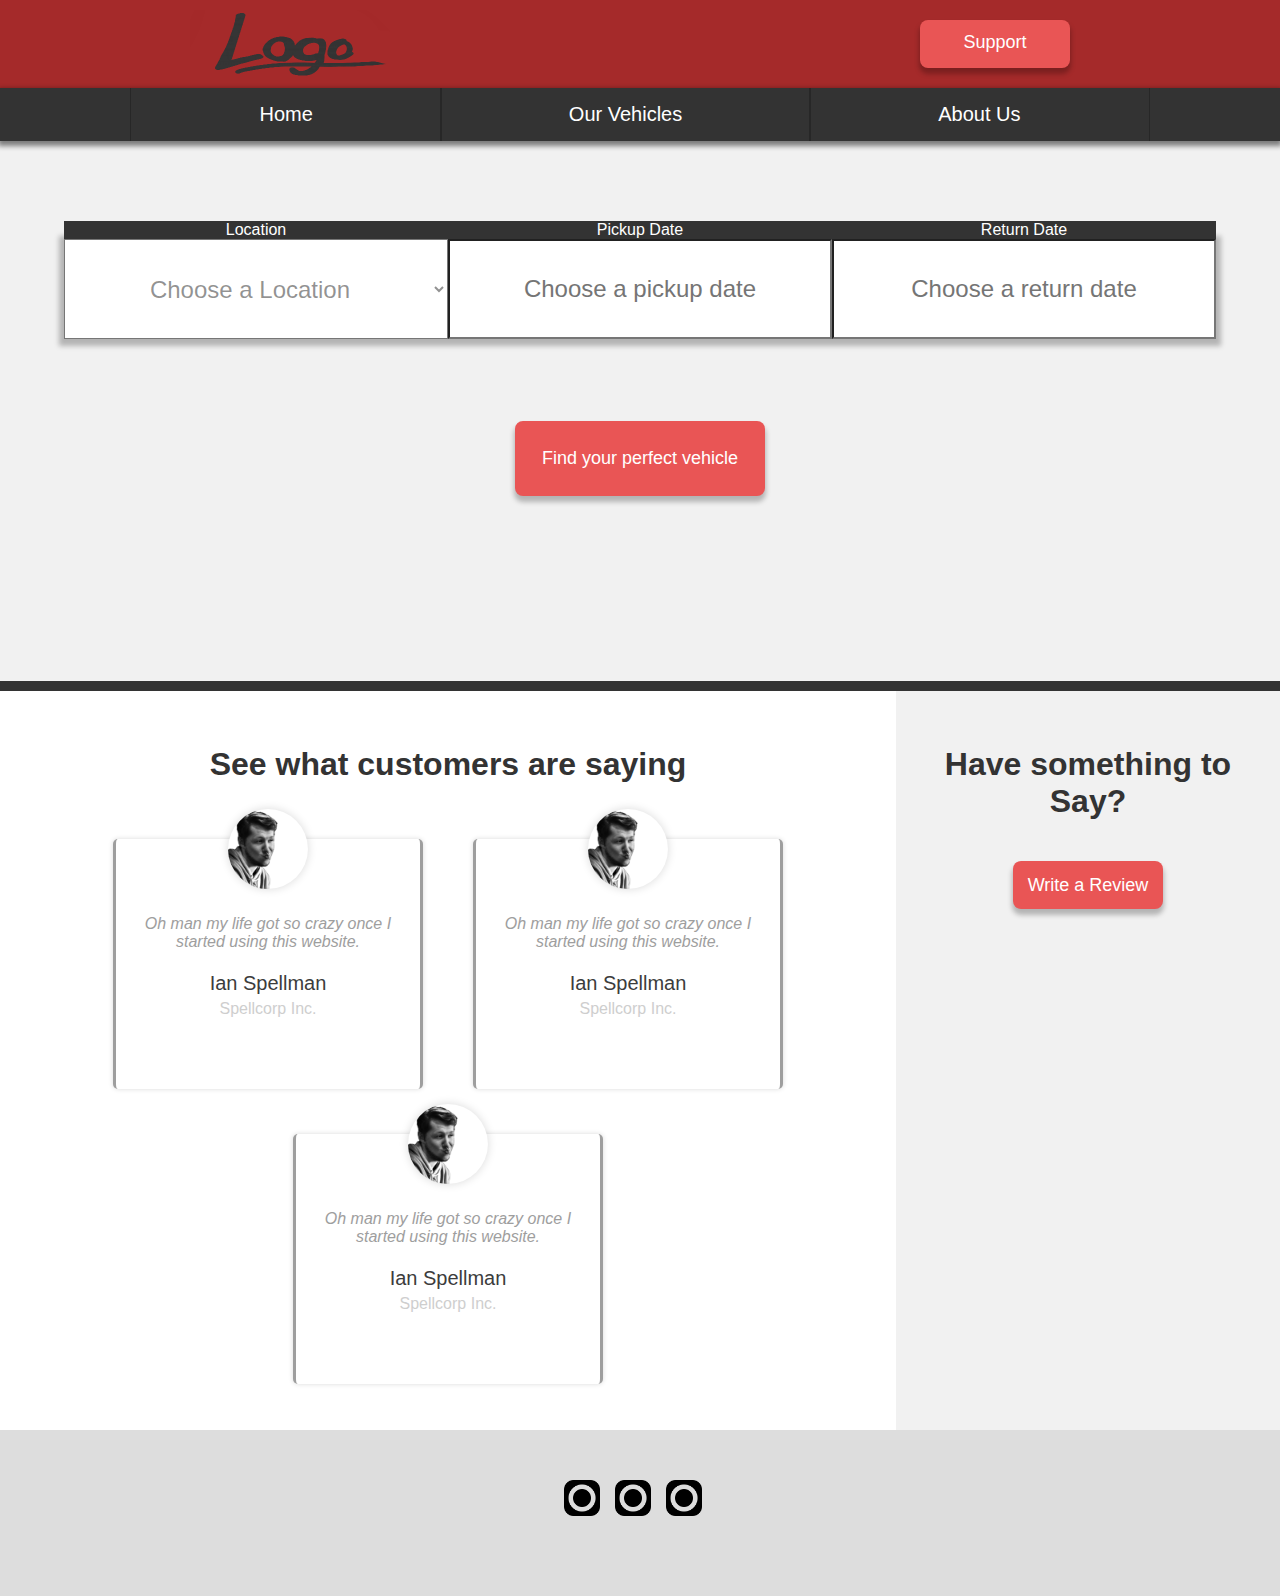
==== index.html @ e1d9c357 "Merge pull request #23 from mateod812/wip-page" ====
<!DOCTYPE html>
<html lang="en">
    <head>
        <title>Car Rental Site</title>
        <link rel="icon" type="image/x-icon" href="companyImages/favicon.ico">
        <link rel="stylesheet" href="style.css">
        <link rel="stylesheet" href="./styles/style-navbar.css">
        <link rel="stylesheet" href="./styles/style-header.css">
    </head>

    

    <body id="main" onload="loadVehicleInv()" >
        
        <header>
            <div class="header-row">
                <a class="icon icon-header-logo" href="./home.html" target="_self"></a>
                <a class="support-button" href="./wip.html">Support</a>
            </div>
        </header>
    
        <div class="navbar">
            <a href="./home.html">Home</a>
            <a href="./wip.html">Our Vehicles</a>
            <a href="./wip.html">About Us</a>
        </div>
        <br />
        <div id="header_progress">
            <div id="progress_bar">
                <img id="progress_car" ; src="companyImages/progress_car.png" ;>
                <img id="progress_flag" ; src="companyImages/flag.png" ;>
            </div>
        </div>
        <div id="header_navbar">
            <ul>
                <li><a class="active" href="#vehicles" onclick="moveToVehicles()">Vehicle Selection</a></li>
                <li><a class="active" href="#insurances" onclick="moveToInsurance()">Insurance Packages</a></li>
                <li><a class="active" href="#add-ons" onclick="moveToAddons()">Add-Ons</a></li>
            </ul>
        </div>
        <br />
        <div id="filter_scroll_summary">
            <div id="filter_div">
                <div class="dropdown">
                    <button onclick="priceDropdown()" class="dropbtn">Price Filters</button>
                    <div id="priceDropdown" class="dropdown-content">
                        <div id="price_filters">
                            <label for="low_to_high"> 
                                <input type="radio" id="low_to_high" name="price_filter" >
                                Low to High
                            </label>
                            <label for="high_to_low"> 
                                <input type="radio"  id="high_to_low" name="price_filter">    
                                High to Low
                            </label>
                        </div>
                    </div>
                </div>
                <div class="dropdown">
                    <button onclick="vehicleDropdown()" class="dropbtn">Vehicle Type</button>
                    <div id="vehicleDropdown" class="dropdown-content">
                        <div id="vehicle_type_filters">

                        
                        </div>
                    </div>
                </div>
                <div class="dropdown">
                    <button onclick="seatsDropdown()" class="dropbtn"># Of Seats</button>
                    <div id="seatsDropdown" class="dropdown-content">
                    <label for="seats_slider"> 
                        <input type="range" min="2" max="8" value="4" id="seats_slider" name="vehicle_option_filters" >
                        <span id ="sliderValue"></span>
                        seats
                    </label>
                    </div>
                </div>
                <div class="dropdown">
                    <button onclick="budgetDropdown()" class="dropbtn">Budget</button>
                    <div id="budgetDropdown" class="dropdown-content">
                        <label for="budget_slider">
                            <input type="range" min="0" max="300" value="150" id="budget_slider" name="vehicle_option_filters">
                            <span id="budgetValue"></span>
                            $ per day
                        </label>
                    </div>
                </div>
                
                <button  class="resetfiltersbtn" id="resetFiltersButton">Reset Filters</button>
                <button  class="applyfiltersbtn" id="applyFiltersButton">Apply Filters</button>
            </div>

            <div id="vehicle_scroll">
                <!-- cars go here, javascript to flip between cars/insurance/add-ons -->
                <div id="vehicle_container"></div>
            </div>
            <div id="insurance_scroll">
                <div id="insurance_options">
                    <h2>Insurance Packages</h2>
                    <template id="insurance_package_template">
                        <div class="insurance_option">
                            <h3 id="insurance_name">Collision Damage Waiver (CDW)</h3>
                            <p id="insurance_desc">Reduces your financial responsibility for damage to the rental car in case of an accident or collision. Deductibles may apply.</p>
                            <p><strong>Cost:</strong> <span class="insurance_cost" id="insurance_cost">$20/day</span></p>
                            <button data-insurance="Collision Damage Waiver" data-cost="20" id="insurance_button">Select</button>
                        </div>
                    </template>

                </div>

            </div>






            <div id="addons_scroll">
                <div id="addons_options">
                    <h2>Add-Ons</h2>

                </div>
            </div>






            <div id="summary_div">
                <h2 id="summary_vehicle">Summary</h2>
                <div id="summary_info_div"></div>

                    <div id="summary_info_vehicle_div"></div>

                
                <h2 id="summary_vehicle_total">Total</h2>
                <div id="total_value">
                    $0 per day
                </div>
                <button onclick="goToCheckout()">Find your perfect vehicle</button>
            </div>


            
            
            
        </div>
        <script src="scripts/ProgressBar.js" type="text/javascript"></script>

        <script src="scripts/Sedan.js"></script>
        <script src="scripts/Truck.js"></script>
        <script src="scripts/Mid_SUV.js"></script>
        <script src="scripts/Full_SUV.js"></script>

        <script src="scripts/Vehicle.js"></script>
        <script src="scripts/VehicleInventory.js"></script>

        <script src="scripts/Cart.js"></script>
        <script src="scripts/Main.js"></script>

        <script src="scripts/Filters.js"></script>

        <script src="scripts/Summary.js"></script>
        <script src="scripts/BookNowButton.js"></script>
        <script src="scripts/Insurance.js"></script>
        <script src="scripts/Addons.js"></script>
    </body>
</html>
---- style.css ----
#main {
    background-color: white;
    margin: 0;
    padding: 0;
    width: 100%;
}

#filter_scroll_summary {
    display: inline-flex;
    width: 100%;
}

body {
    font: Arial, Helvetica, sans-serif;
}

#header_progress {
    display: inline-flex;
    text-align: center;
    width: 100%;
}
#header_navbar {
    display: inline-flex;
    width: 100%;
}

#logo {
    color: #800000;
    margin: auto;
} 

#logo_border {
    float: left;
    width: 10%;
    height: 50%;
    padding: 18px;
    margin-left: 50px;
    text-align: center;
    background-color: #DAD4B5;

    border-radius: 15px;
    border-width: 2px;
    border-style: solid;
    border-color: #800000;
}

/* sets up our progress bar for indicating progress of car rental selection process */
#progress_bar {
    width: 60%;
    height: 50px;
    padding: 18px;
    margin: auto;
    box-shadow: 3px 3px 5px 0px rgba(0,0,0,0.75);

    background-image: url("companyImages/road.png");
    position: relative;

    border-radius: 25px;
    border-width: 2px;
    border-style: solid;
    border-color: #800000;
}

#progress_car {
    max-width:75px;
    max-height:75px;
    position: absolute;
    left: 15%;
    transition-duration: 1s;
}

.move_insurance {
    transform: translateX(19vw);
}

.move_vehicles {
    transform: translateX(0vw);
}

.move_addons {
    transform: translateX(39vw);
}

#progress_flag {
    max-width:75px;
    max-height:75px;
    position: absolute;

    right: -60px;
    bottom: 25px;
}

/* sets up our middle scrolling area for searching for vehicles/insurance/add-ons */
#vehicle_scroll {
    display: inline-block;
    width: 60%;
    max-width: 60%;
    height: 650px;
    padding: 10px;
    text-align: center;

    overflow: auto;
    scrollbar-width: none;
    box-shadow: 3px 3px 5px 0px rgba(0,0,0,0.75);

    border-radius: 25px;
    border-width: 2px;
    border-style: solid;
    border-color: #800000;
}

#insurance_scroll {
    display: none;
    width: 60%;
    height: 650px;
    padding: 20px; 

    overflow: auto;
    scrollbar-width: none;
    box-shadow: 3px 3px 5px 0px rgba(0,0,0,0.75);

    border-radius: 25px;
    border-width: 2px;
    border-style: solid;
    border-color: #800000;
}

#addons_scroll {
    display: none;
    width: 60%;
    height: 650px;
    padding: 20px; 

    overflow: auto;
    scrollbar-width: none;
    box-shadow: 3px 3px 5px 0px rgba(0,0,0,0.75);

    border-radius: 25px;
    border-width: 2px;
    border-style: solid;
    border-color: #800000;
}

#vehicle_item {
    min-width: 525px;
    height: 500px;
    display: inline-block;
    margin: 15px;
    position: relative;
    padding-left: 10px;
    box-shadow: 3px 3px 5px 0px rgba(0,0,0,0.75);

    border-radius: 25px;
    border-width: 2px;
    border-style: solid;
    border-color: #800000;
}

#vehicle_img {
    display: block;
    max-width:300px;
    max-height:300px;
    width: auto;
    height: auto;
    margin: 25px;
    box-shadow: 3px 3px 5px 0px rgba(0,0,0,0.75);

    border-radius: 25px;
    border-width: 2px;
    border-style: solid;
    border-color: #800000;
}

.book_button {
    background-color: #800000;
    border: none;
    color: #800000;
    padding: 15px 32px;
    text-align: center;
    text-decoration: none;
    display: inline-block;
    font-size: 40px;
    box-shadow: 3px 3px 5px 0px rgba(0,0,0,0.75);

    position: absolute;
    bottom: 10px;
    left: 10px;
    right: 10px;

    border-radius: 25px;
    border-width: 2px;
    border-style: solid;
    border-color: #800000;
}

.book_button:hover {
    background-color: #F2E8C6;
}

#vehicle_name {
    position: absolute;
    padding-left: 110px;
    margin-top: -20px;
}

#seats_img {
    display: block;
    max-width:50px;
    max-height:50px;
    margin-left: 375px;
    margin-top: -250px;
}

#num_seats {
    display: block;
    max-width:50px;
    max-height:50px;
    margin-left: 450px;
    margin-top: -45px;
    font-size: 50px;
}

#luggage_img {
    display: block;
    max-width:50px;
    max-height:50px;
    margin-left: 375px;
}

#num_luggage {
    display: block;
    max-width:50px;
    max-height:50px;
    margin-left: 450px;
    margin-top: -45px;
    font-size: 50px;
}

#price_cost {
    display: block;
    max-width:50px;
    max-height:50px;
    margin-left: 365px;
    margin-top: 10px;
    font-size: 40px;
}

#additional_features {
    margin-left: 35px;
    margin-top: 35px;
}

#bluetooth {
    margin-left: 35px;
    margin-top: -20px;
}

#ac {
    margin-left: 35px;
    margin-top: -15px;
}

#cruise {
    margin-left: 35px;
    margin-top: -15px;
}

#carplay {
    margin-left: 35px;
    margin-top: -15px;
}

ul {
    list-style-type: none;
    padding: 0;
    width: 60%;
    margin: auto;
    margin-top: 10px;
    margin-bottom: 10px;
    overflow: hidden;
    background-color: #DAD4B5;
    box-shadow: 3px 3px 5px 0px rgba(0,0,0,0.75);

    border-radius: 25px;
    border-width: 2px;
    border-style: solid;
    border-color: #800000;
  }
  
  li {
    float: left;
    width: 33.333%;
  }
  
  li a {
    display: block;
    color: #800000;
    text-align: center;
    font-size: 110%;
    padding: 14px 16px;
    text-decoration: none;
  }
  
  li a:hover {
    background-color: #F2E8C6;
  }

#filter_div {
    display: inline-block;
    vertical-align: top;
    position: relative;

    width: 15vw;
    height: 650px;
    padding: 20px;
    margin-right: 20px;

    border-radius: 25px;
    border-width: 2px;
    border-style: solid;
    border-color: #800000;

}

#summary_div {
    display: inline-block;
    vertical-align: top;
    width: 15vw;
    height: 650px;
    margin-right: 20px; /* Fixed the invalid 'margin: right' */
    padding: 20px;
    margin-left: 20px;

    border-radius: 25px;
    border-width: 2px;
    border-style: solid;
    border-color: #800000;

    display: flex; /* Use flexbox to manage layout */
    flex-direction: column; /* Stack children vertically */
    justify-content: space-between; /* Push items to top and bottom */
}

#summary_vehicle {
    display: inline-block;
    vertical-align: top;
    margin: 0;
    width: 90%;

    border-width: 2px;
    border-style: hidden hidden solid hidden;
}

#summary_vehicle_total {
    margin-top: auto; 
    text-align: left; 
    border-width: 2px;
    border-style: hidden hidden solid hidden;
}




#summary_vehicle_current {
    margin-top: 1vh;
}


#price_filters {
    display: flex;
    flex-direction: column;
    margin-bottom: 20px; 
}
#vehicle_type_filters {
    display: flex;
    flex-direction: column; 
    margin-bottom: 20px; 
}

#vehicle_option_filters  {
    display: flex;
    flex-direction: column;
    margin-bottom: 20px;
}

.dropbtn {
    background-color: #800000;
    color: white;
    padding: 18px;
    font-size: 16px;
    border: none;
    cursor: pointer;
}

.dropbtn:hover, .dropbtn:focus {
    background-color: red;
}

.dropdown {
    margin-bottom: 20px;
    position: relative;
}

.dropdown-content {
    display: block;
    position: relative;
}

.show {
    display:none;
}

.applyfiltersbtn {
    background-color: #28a745;
    color: white;
    border: none;
    padding: 15px 32px;
    text-align: center;
    display: inline-block;
    font-size: 30px;
    box-shadow: 3px 3px 5px 0px rgba(0,0,0,0.75);
    position: absolute;
    left: 10px;
    right: 10px;
    bottom: 10px;

    border: none;
    border-radius: 15px;
    cursor: pointer;
}

.applyfiltersbtn:hover {
    background-color: #4CAF50;
}

.resetfiltersbtn {
    background-color: #28a745;
    color: white;
    border: none;
    padding: 15px 32px;
    text-align: center;
    display: inline-block;
    font-size: 30px;
    box-shadow: 3px 3px 5px 0px rgba(0,0,0,0.75);
    position: absolute;

    bottom: 100px;

    border: none;
    border-radius: 15px;
    cursor: pointer;
}

.resetfiltersbtn:hover {
    background-color: #4CAF50;
}


#insurance_scroll {
    display: none; /* Hide by default; show via JavaScript */
    padding: 20px;
}

.insurance_option {
    border: 1px solid #ddd;
    margin: 10px;
    padding: 10px;
    border-radius: 5px;
    box-shadow: 0px 2px 5px rgba(0, 0, 0, 0.1);
}

.insurance_option h3 {
    margin: 5px 0;
}

.insurance_option p {
    margin: 10px 0;
}

.insurance_option button {
    background-color: #4CAF50;
    color: white;
    border: none;
    padding: 10px 20px;
    border-radius: 5px;
    cursor: pointer;
}

.insurance_option button:hover {
    background-color: #45a049;
}


.addon_option {
    border: 1px solid #ddd;
    margin: 10px;
    padding: 10px;
    border-radius: 5px;
    box-shadow: 0px 2px 5px rgba(0, 0, 0, 0.1);
}

.addon_option h3 {
    margin: 0 0 10px;
}

.addon_option p {
    margin: 5px 0;
}

.addon_option button {
    background-color: #28a745;
    color: white;
    border: none;
    padding: 10px 20px;
    border-radius: 5px;
    cursor: pointer;
}

.addon_option button:hover {
    background-color: #218838;
}


#summary_info_div {
    display: flex; /* Use flexbox layout */
    flex-direction: column; /* Arrange divs vertically */
    gap: 20px; /* Add space between each div */
    margin: 20px;
    padding: 10px;
}

#vehicle_div, #insurance_div, #addon_div {
    border-radius: 8px; /* Round the corners */
    padding: 15px; /* Add padding inside the divs */
}


#vehicle_div::before {
    content: "Vehicles";
    font-weight: bold;
    display: block;
    margin-bottom: 10px;
}

#insurance_div::before {
    content: "Insurance";
    font-weight: bold;
    display: block;
    margin-bottom: 10px;
}

#addon_div::before {
    content: "Add-ons";
    font-weight: bold;
    display: block;
    margin-bottom: 10px;
}
---- styles/style-navbar.css ----
.navbar {
    font-size: 20px;
    display: flex;
    justify-content:center;
    position: bottom;

    overflow: hidden;
    background-color: #333;
    
    position: relative;
    box-shadow:0px 3px 5px 2px rgba(0, 0, 0, 0.486);
}

/* Style the navigation bar links */
.navbar a {
    float: left;
    display: block;
    color: white;
    text-align: center;
    text-decoration: none;    

    padding: 15px 10%;
    margin: 0 0px;

    outline-style: solid;
    outline-color: #272727;
    outline-width: 1px;
}

/* Change color on hover */
.navbar a:hover {
    background-color: #ddd;
    color: black;
    transition: 0.3s;
}

@media screen and (max-width: 1000px) {
    .navbar {
        justify-content: space-around;
        flex-direction: column;
    }    
    .navbar a {
        margin: 0;
    }
}
---- styles/style-header.css ----
header {
    display: flex;
    background-color: brown;
    justify-content: center;
}

header .header-row {
    display:flex;
    max-width: 900px;
    font-size: 18px;
    width: 75%;
    height: 88px;
    justify-content: space-between;
}


/*Logo*/
header .icon.icon-header-logo {
    min-width: 200px;
    background-image: url("./icon-set/site-logo.png");
    background-size: contain;
    background-repeat: no-repeat;
    background-position: center;
    margin: 8px 0px;
}

/*Support Button*/
.support-button {
    font-size: 18px;
    min-width: 150px;
    text-decoration: none;
    padding: 12px 0px;
    margin: 20px;
    background-color: #e95555;
    color:rgb(255, 255, 255);
    text-align: center;
    border-style: none;
    border-radius: 8px;
    box-shadow: 0px 5px 5px 1px rgba(0, 0, 0, 0.253);
}

.support-button:hover {
    box-shadow: inset 0px 0px 20px 20px rgb(230, 95, 95);
    transition: 0.4s;
    transform: scale(1.1);
}
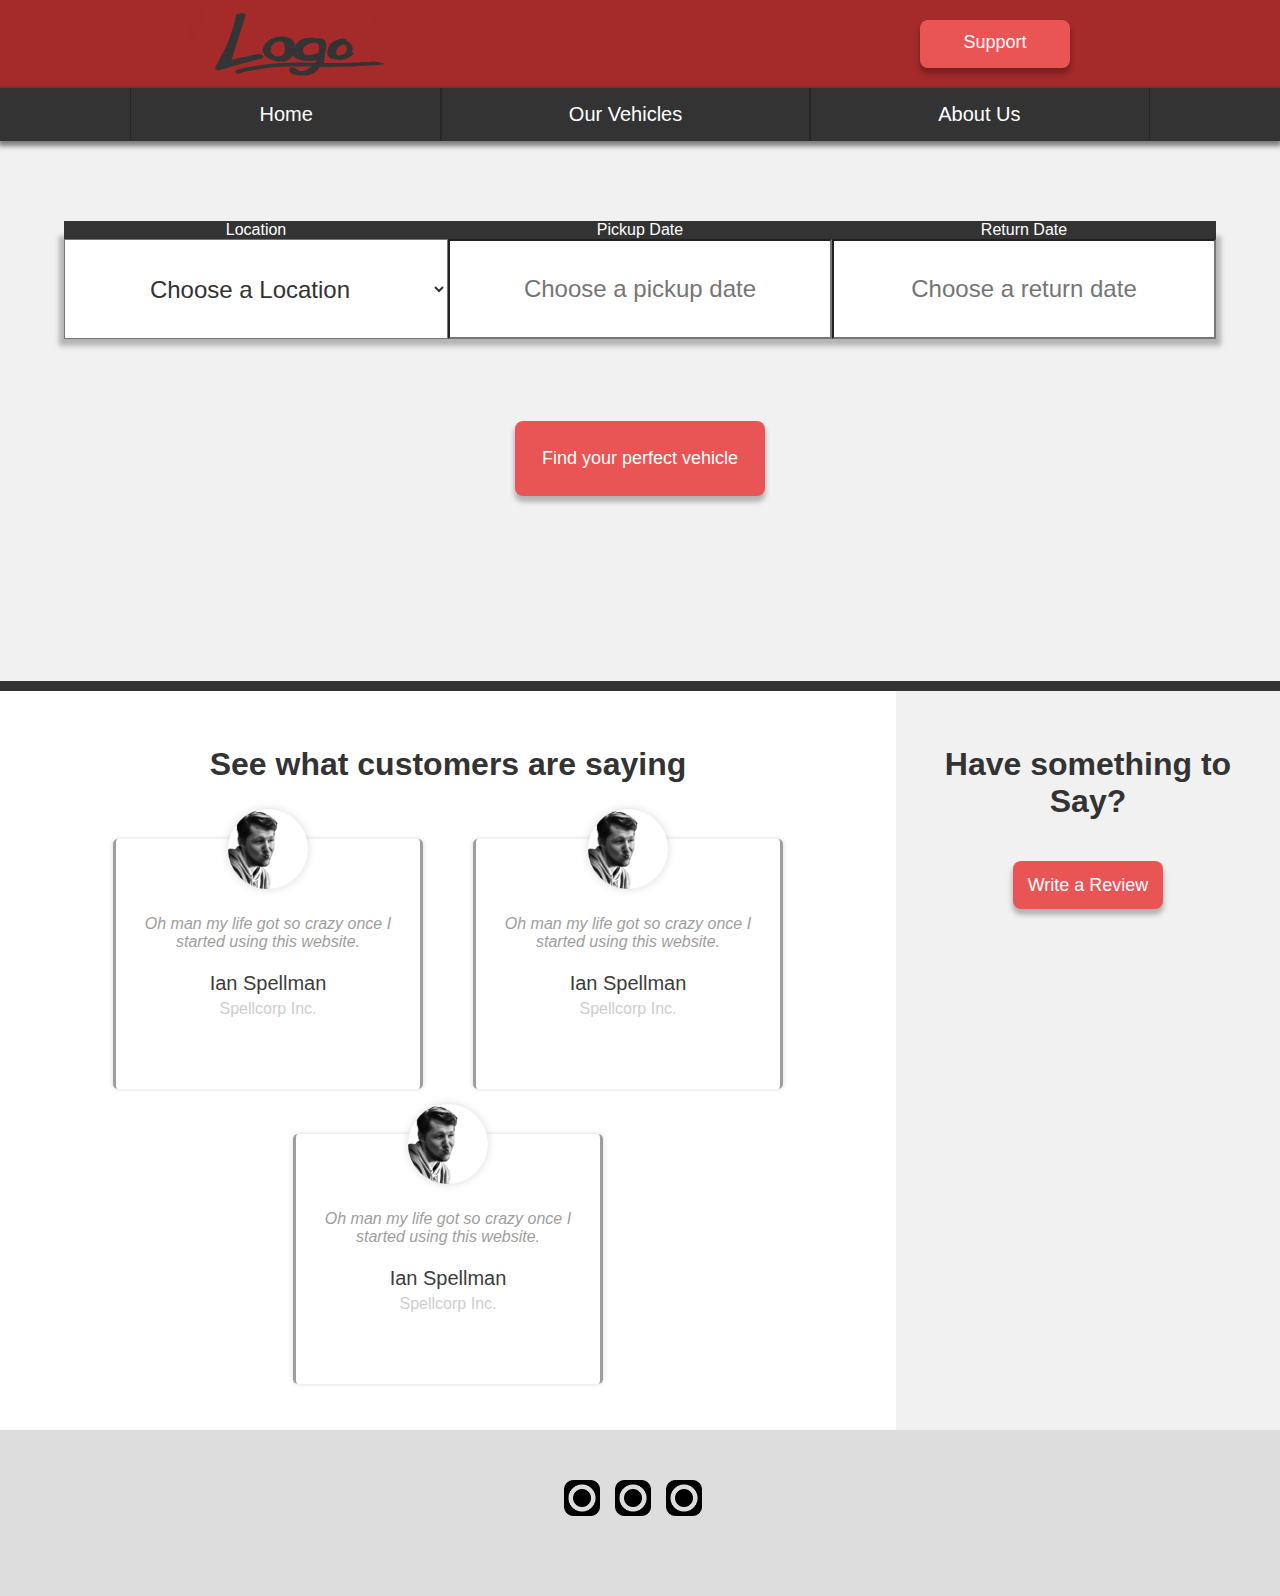
==== commit 211698d8: "Merge branch 'main' of https://github.com/mateod812/milestone-3" ====
--- a/index.html
+++ b/index.html
@@ -44,18 +44,11 @@
                 <div class="dropdown">
                     <button onclick="priceDropdown()" class="dropbtn">Price Filters</button>
                     <div id="priceDropdown" class="dropdown-content">
-                        <div id="price_filters">
-                            <label for="low_to_high"> 
-                                <input type="radio" id="low_to_high" name="price_filter" >
-                                Low to High
-                            </label>
-                            <label for="high_to_low"> 
-                                <input type="radio"  id="high_to_low" name="price_filter">    
-                                High to Low
-                            </label>
-                        </div>
+                        <div id="price_filters"> </div>
                     </div>
                 </div>
+
+
                 <div class="dropdown">
                     <button onclick="vehicleDropdown()" class="dropbtn">Vehicle Type</button>
                     <div id="vehicleDropdown" class="dropdown-content">
@@ -68,21 +61,15 @@
                 <div class="dropdown">
                     <button onclick="seatsDropdown()" class="dropbtn"># Of Seats</button>
                     <div id="seatsDropdown" class="dropdown-content">
-                    <label for="seats_slider"> 
-                        <input type="range" min="2" max="8" value="4" id="seats_slider" name="vehicle_option_filters" >
-                        <span id ="sliderValue"></span>
-                        seats
-                    </label>
+                    
                     </div>
                 </div>
+
+
                 <div class="dropdown">
                     <button onclick="budgetDropdown()" class="dropbtn">Budget</button>
                     <div id="budgetDropdown" class="dropdown-content">
-                        <label for="budget_slider">
-                            <input type="range" min="0" max="300" value="150" id="budget_slider" name="vehicle_option_filters">
-                            <span id="budgetValue"></span>
-                            $ per day
-                        </label>
+                        
                     </div>
                 </div>
                 
--- a/style.css
+++ b/style.css
@@ -11,7 +11,7 @@
 }
 
 body {
-    font: Arial, Helvetica, sans-serif;
+    font-family: Arial, Helvetica, sans-serif;
 }
 
 #header_progress {
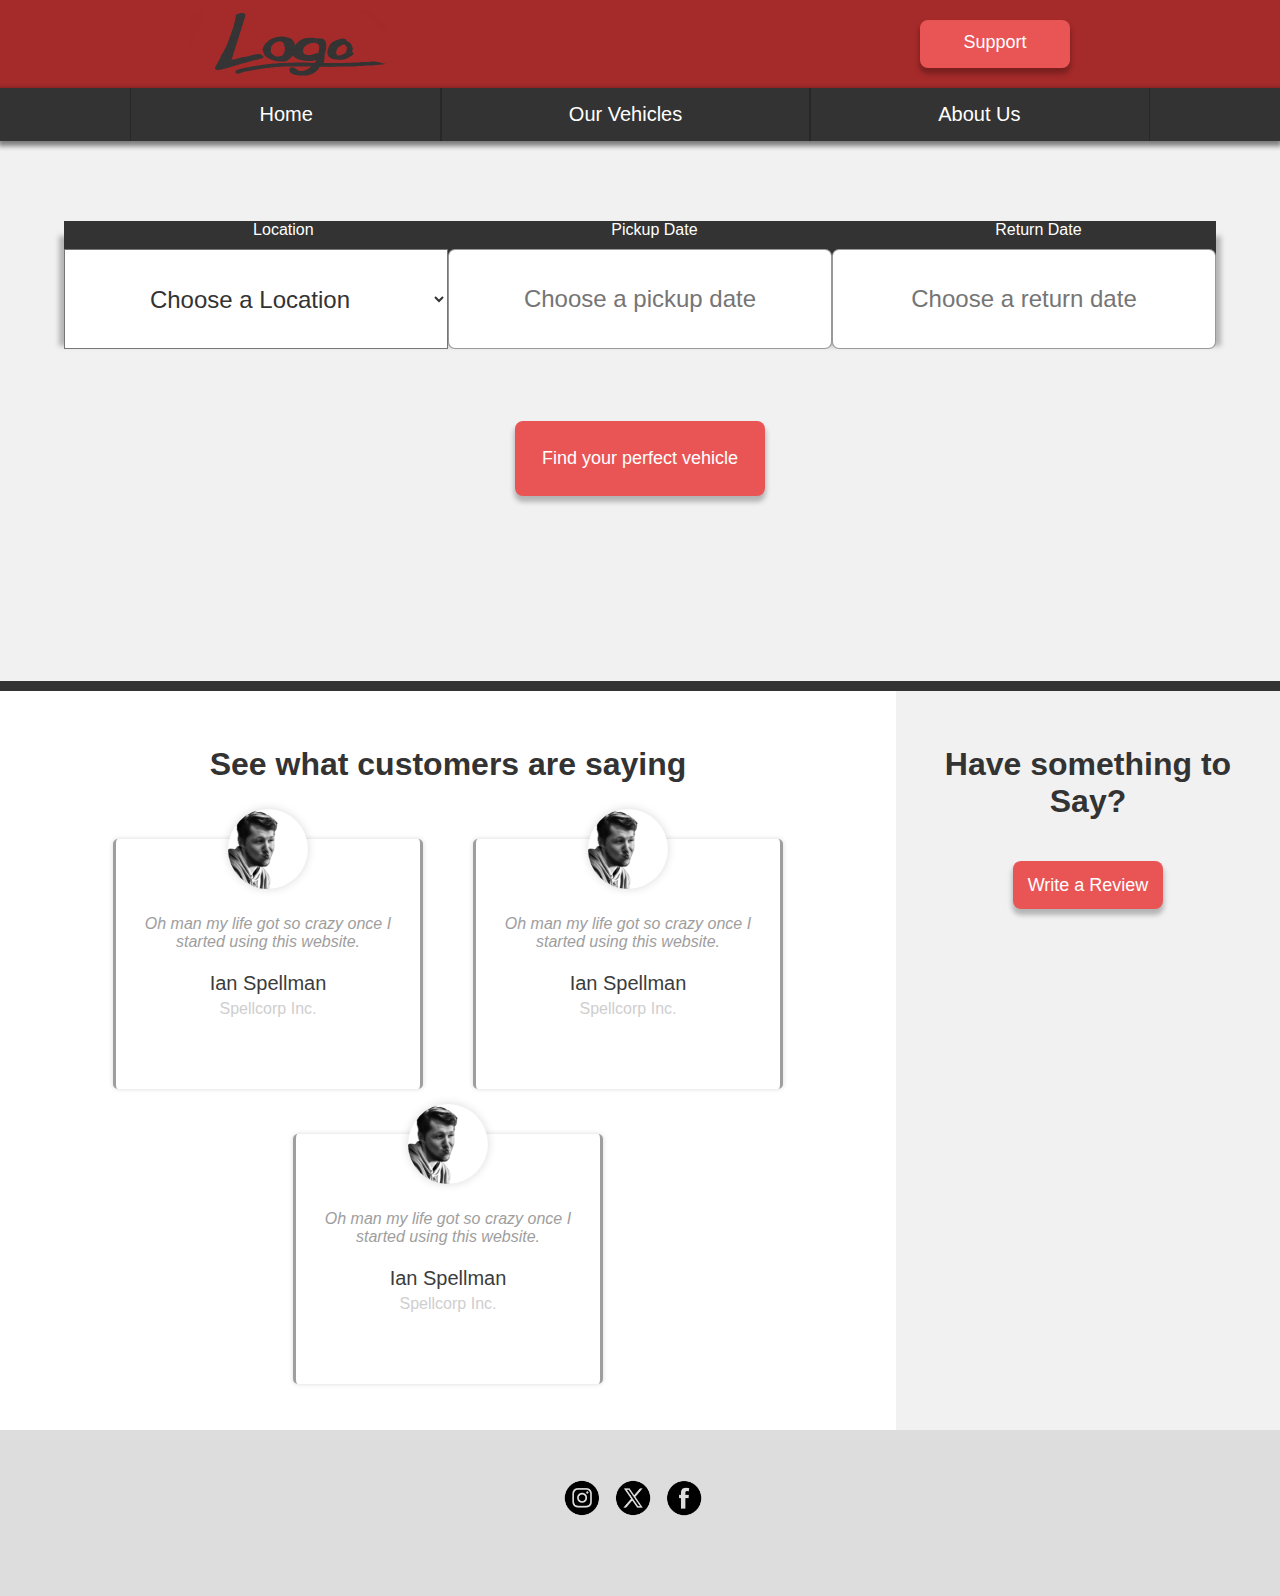
==== commit 74f72c44: "Updated social icons" ====
--- a/index.html
+++ b/index.html
@@ -73,8 +73,9 @@
                     </div>
                 </div>
                 
+
+                <button  class="applyfiltersbtn" id="applyFiltersButton">Apply Filters</button>
                 <button  class="resetfiltersbtn" id="resetFiltersButton">Reset Filters</button>
-                <button  class="applyfiltersbtn" id="applyFiltersButton">Apply Filters</button>
             </div>
 
             <div id="vehicle_scroll">
@@ -121,18 +122,21 @@
                     <div id="summary_info_vehicle_div"></div>
 
                 
-                <h2 id="summary_vehicle_total">Total</h2>
-                <div id="total_value">
-                    $0 per day
+                
+                <div id="total_container">
+                    <h2 id="summary_vehicle_total">Total</h2>
+                    <h2 id="total_value">
+                    $0/day
+                    </h2>
                 </div>
-                <button onclick="goToCheckout()">Find your perfect vehicle</button>
-            </div>
+                
+                <button class="checkout-button" onclick="goToCheckout()">Checkout</button>
+            </div> 
+        </div>
 
-
-            
-            
-            
-        </div>
+        <script>
+            window.scroll(0, document.documentElement.scrollHeight)
+        </script>
         <script src="scripts/ProgressBar.js" type="text/javascript"></script>
 
         <script src="scripts/Sedan.js"></script>
--- a/style.css
+++ b/style.css
@@ -44,7 +44,7 @@
     border-color: #800000;
 }
 
-/* sets up our progress bar for indicating progress of car rental selection process */
+
 #progress_bar {
     width: 60%;
     height: 50px;
@@ -90,11 +90,10 @@
     bottom: 25px;
 }
 
-/* sets up our middle scrolling area for searching for vehicles/insurance/add-ons */
+
 #vehicle_scroll {
     display: inline-block;
     width: 60%;
-    max-width: 60%;
     height: 650px;
     padding: 10px;
     text-align: center;
@@ -154,7 +153,13 @@
     border-width: 2px;
     border-style: solid;
     border-color: #800000;
-}
+    transition: 0.25s;
+}
+
+#vehicle_item:hover {
+    transform: scale(1.05);
+}
+
 
 #vehicle_img {
     display: block;
@@ -172,9 +177,9 @@
 }
 
 .book_button {
-    background-color: #800000;
-    border: none;
-    color: #800000;
+    background-color: brown;
+    border: none;
+    color: brown;
     padding: 15px 32px;
     text-align: center;
     text-decoration: none;
@@ -194,13 +199,14 @@
 }
 
 .book_button:hover {
-    background-color: #F2E8C6;
+    background-color: #333;
 }
 
 #vehicle_name {
     position: absolute;
-    padding-left: 110px;
-    margin-top: -20px;
+    padding-left: 10px;
+    margin-top: -50px;
+    width: 60%;
 }
 
 #seats_img {
@@ -208,15 +214,15 @@
     max-width:50px;
     max-height:50px;
     margin-left: 375px;
-    margin-top: -250px;
+    margin-top: -215px;
 }
 
 #num_seats {
     display: block;
     max-width:50px;
     max-height:50px;
-    margin-left: 450px;
-    margin-top: -45px;
+    margin-left: 425px;
+    margin-top: -50px;
     font-size: 50px;
 }
 
@@ -231,43 +237,56 @@
     display: block;
     max-width:50px;
     max-height:50px;
-    margin-left: 450px;
-    margin-top: -45px;
+    margin-left: 425px;
+    margin-top: -50px;
     font-size: 50px;
 }
 
 #price_cost {
     display: block;
-    max-width:50px;
+    max-width:200px;
     max-height:50px;
-    margin-left: 365px;
+    margin-left: 315px;
+    margin-right: 15px;
     margin-top: 10px;
     font-size: 40px;
+    position:absolute;
+    top: 69%;
 }
 
 #additional_features {
+    color: #333;
     margin-left: 35px;
-    margin-top: 35px;
+    margin-top: 75px;
+    text-align: left;
 }
 
 #bluetooth {
+    color: #888888;
     margin-left: 35px;
     margin-top: -20px;
+    text-align: left;
 }
 
 #ac {
+    color: #888888;
     margin-left: 35px;
     margin-top: -15px;
+    text-align: left;
 }
 
 #cruise {
+    color: #888888;
     margin-left: 35px;
     margin-top: -15px;
+    text-align: left;
 }
 
 #carplay {
+    color: #888888;
     margin-left: 35px;
     margin-top: -15px;
+    text-align: left;
 }
 
 ul {
@@ -278,7 +297,7 @@
     margin-top: 10px;
     margin-bottom: 10px;
     overflow: hidden;
-    background-color: #DAD4B5;
+    background-color: brown;
     box-shadow: 3px 3px 5px 0px rgba(0,0,0,0.75);
 
     border-radius: 25px;
@@ -294,7 +313,7 @@
   
   li a {
     display: block;
-    color: #800000;
+    color: white;
     text-align: center;
     font-size: 110%;
     padding: 14px 16px;
@@ -302,19 +321,17 @@
   }
   
   li a:hover {
-    background-color: #F2E8C6;
+    background-color: #333;
   }
 
 #filter_div {
     display: inline-block;
     vertical-align: top;
     position: relative;
-
     width: 15vw;
     height: 650px;
     padding: 20px;
     margin-right: 20px;
-
     border-radius: 25px;
     border-width: 2px;
     border-style: solid;
@@ -327,39 +344,53 @@
     vertical-align: top;
     width: 15vw;
     height: 650px;
-    margin-right: 20px; /* Fixed the invalid 'margin: right' */
-    padding: 20px;
+    margin-right: 20px; 
+    padding: 20px 10px;
     margin-left: 20px;
 
-    border-radius: 25px;
-    border-width: 2px;
-    border-style: solid;
-    border-color: #800000;
-
-    display: flex; /* Use flexbox to manage layout */
-    flex-direction: column; /* Stack children vertically */
-    justify-content: space-between; /* Push items to top and bottom */
+    font-size: 12;
+
+    border-radius: 25px;
+    border-width: 2px;
+    border-style: solid;
+    border-color: #800000;
+
+    overflow: scroll;
+
+    display: flex; 
+    flex-direction: column; 
+    justify-content: space-between; 
 }
 
 #summary_vehicle {
     display: inline-block;
     vertical-align: top;
     margin: 0;
-    width: 90%;
-
+    width: 100%;
     border-width: 2px;
     border-style: hidden hidden solid hidden;
+    color: #333;
+    border-color: #888888;
+}
+
+
+
+#total_container {
+    display: flex;
+    margin-top: auto;
+    width: 100%;
+    border-style: hidden hidden solid hidden;
+    border-color: #888888;
 }
 
 #summary_vehicle_total {
-    margin-top: auto; 
-    text-align: left; 
-    border-width: 2px;
-    border-style: hidden hidden solid hidden;
-}
-
-
-
+    width:30%;
+    color: #333;
+}
+
+#total_value {
+    width:70%;
+}
 
 #summary_vehicle_current {
     margin-top: 1vh;
@@ -384,16 +415,22 @@
 }
 
 .dropbtn {
-    background-color: #800000;
+    background-color: #888888;
     color: white;
-    padding: 18px;
+    padding: 5px;
     font-size: 16px;
     border: none;
     cursor: pointer;
-}
-
-.dropbtn:hover, .dropbtn:focus {
-    background-color: red;
+    width: 100%;
+    border-radius: 5px;
+    border-bottom-left-radius: 0;
+    border-bottom-right-radius: 0;
+    min-height: 2rem;
+    max-height: 3rem;
+} 
+
+.dropbtn:hover {
+    background-color: #333;
 }
 
 .dropdown {
@@ -402,8 +439,10 @@
 }
 
 .dropdown-content {
+    padding-top: 5px;
     display: block;
     position: relative;
+    background-color: #f1f1f1;
 }
 
 .show {
@@ -411,53 +450,56 @@
 }
 
 .applyfiltersbtn {
-    background-color: #28a745;
+    background-color: brown;
     color: white;
     border: none;
-    padding: 15px 32px;
+    text-align: center;
+    display: flex;
+    justify-content: center;
+    font-size: 24px;
+    box-shadow: 3px 3px 10px 0px rgba(0,0,0,0.25);
+    bottom: 80px;
+    border: none;
+    border-radius: 5px;
+    cursor: pointer;
+    width: 88%;
+    padding-top: 0.5rem;
+    min-height: 3rem;
+    max-height: 3rem;
+    margin-top: 10px;
+    position: absolute;
+}
+
+.applyfiltersbtn:hover {
+    background-color: #333;
+}
+
+.resetfiltersbtn {
+    background-color: #888888;
+    color: white;
+    border: none;
     text-align: center;
     display: inline-block;
-    font-size: 30px;
-    box-shadow: 3px 3px 5px 0px rgba(0,0,0,0.75);
+    font-size: 24px;
+    box-shadow: 3px 3px 10px 0px rgba(0,0,0,0.25);
+    bottom: 20px;
+    border: none;
+    border-radius: 5px;
+    cursor: pointer;
+    width: 88%;
+    min-height: 2rem;
+    max-height: 3rem;
+    margin-top: 10px;
     position: absolute;
-    left: 10px;
-    right: 10px;
-    bottom: 10px;
-
-    border: none;
-    border-radius: 15px;
-    cursor: pointer;
-}
-
-.applyfiltersbtn:hover {
-    background-color: #4CAF50;
-}
-
-.resetfiltersbtn {
-    background-color: #28a745;
-    color: white;
-    border: none;
-    padding: 15px 32px;
-    text-align: center;
-    display: inline-block;
-    font-size: 30px;
-    box-shadow: 3px 3px 5px 0px rgba(0,0,0,0.75);
-    position: absolute;
-
-    bottom: 100px;
-
-    border: none;
-    border-radius: 15px;
-    cursor: pointer;
 }
 
 .resetfiltersbtn:hover {
-    background-color: #4CAF50;
+    background-color: #333;
 }
 
 
 #insurance_scroll {
-    display: none; /* Hide by default; show via JavaScript */
+    display: none; 
     padding: 20px;
 }
 
@@ -478,7 +520,7 @@
 }
 
 .insurance_option button {
-    background-color: #4CAF50;
+    background-color: brown;
     color: white;
     border: none;
     padding: 10px 20px;
@@ -487,7 +529,7 @@
 }
 
 .insurance_option button:hover {
-    background-color: #45a049;
+    background-color: #333;
 }
 
 
@@ -508,7 +550,7 @@
 }
 
 .addon_option button {
-    background-color: #28a745;
+    background-color: brown;
     color: white;
     border: none;
     padding: 10px 20px;
@@ -517,21 +559,24 @@
 }
 
 .addon_option button:hover {
-    background-color: #218838;
-}
-
+    background-color: #333;
+}
+
+#summary_div h2 {
+    text-align: center;
+}
 
 #summary_info_div {
-    display: flex; /* Use flexbox layout */
-    flex-direction: column; /* Arrange divs vertically */
-    gap: 20px; /* Add space between each div */
-    margin: 20px;
+    display: flex; 
+    flex-direction: column; 
+    gap: 20px; 
+    margin: 3px;
     padding: 10px;
 }
 
 #vehicle_div, #insurance_div, #addon_div {
-    border-radius: 8px; /* Round the corners */
-    padding: 15px; /* Add padding inside the divs */
+    border-radius: 8px; 
+    padding: 0px; 
 }
 
 
@@ -539,19 +584,67 @@
     content: "Vehicles";
     font-weight: bold;
     display: block;
-    margin-bottom: 10px;
-}
+    margin-bottom: 5px;
+    color: #333;
+}
+
+
 
 #insurance_div::before {
     content: "Insurance";
     font-weight: bold;
     display: block;
-    margin-bottom: 10px;
-}
+    margin-bottom: 5px;
+    color: #333;
+}
+
+
 
 #addon_div::before {
     content: "Add-ons";
     font-weight: bold;
     display: block;
-    margin-bottom: 10px;
-}
+    margin-bottom: 5px;
+    color: #333;
+}
+
+#vehicle_div h4, #insurance_div h4, #addon_div h4 {
+    color: #888888;
+    margin-top: 0px;
+    margin-bottom: 4px;
+}
+
+#summary_div hr {
+    width: 90%;
+    float: left;
+}
+
+.checkout-button {
+    background-color: #e95555; 
+    color: white; 
+    font-size: 20px; 
+    font-weight: bold; 
+    padding: 15px 30px; 
+    border: none; 
+    border-radius: 25px; 
+    cursor: pointer; 
+    box-shadow: 0px 4px 6px rgba(0, 0, 0, 0.2); 
+    transition: all 0.3s ease; 
+    text-align: center; 
+    width: 100%; 
+    max-width: 300px; 
+    margin: 20px auto; 
+    display: block; 
+}
+
+.checkout-button:hover {
+    background-color: #333; 
+    box-shadow: 0px 6px 10px rgba(0, 0, 0, 0.3); 
+    transform: translateY(-3px); 
+}
+
+.checkout-button:active {
+    background-color: #333; 
+    box-shadow: 0px 2px 4px rgba(0, 0, 0, 0.2); 
+    transform: translateY(2px); 
+}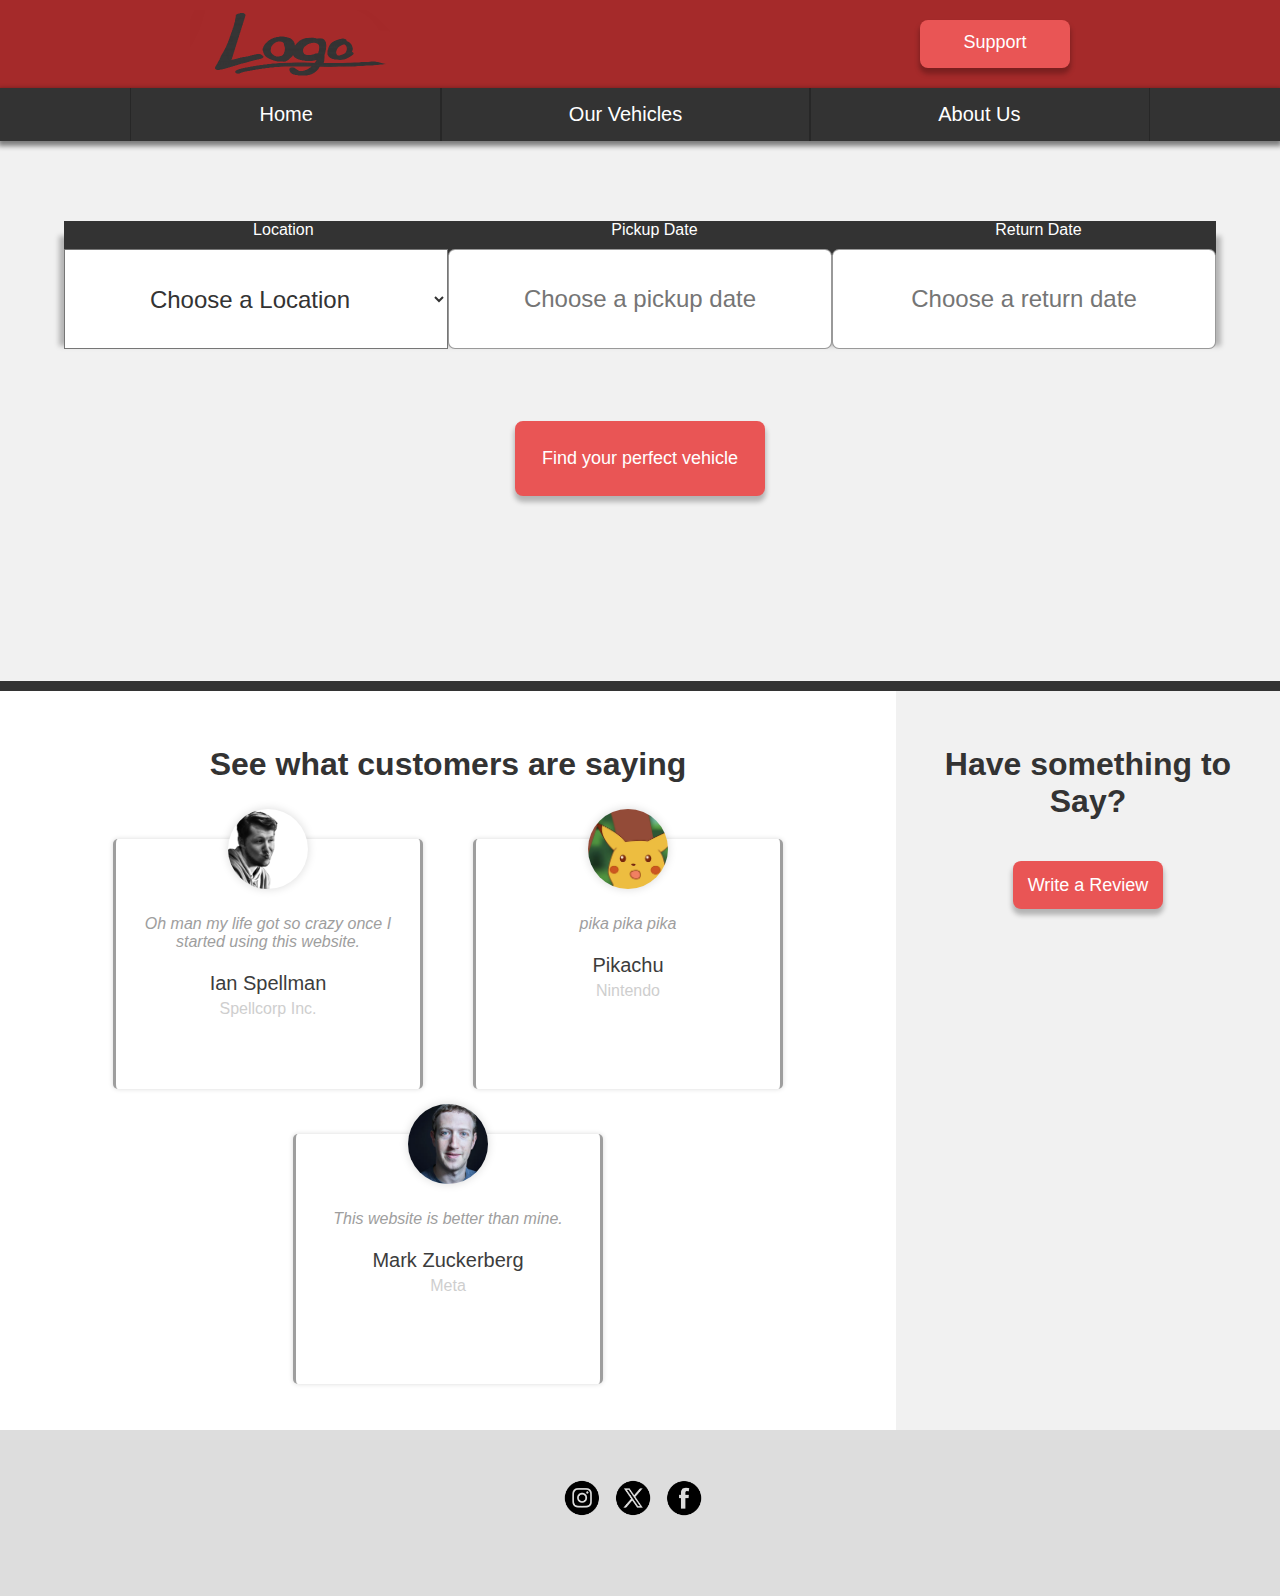
==== commit a148f0c0: "fixed auto scroll height for vehicle selction" ====
--- a/index.html
+++ b/index.html
@@ -1,160 +1,195 @@
 <!DOCTYPE html>
 <html lang="en">
-    <head>
-        <title>Car Rental Site</title>
-        <link rel="icon" type="image/x-icon" href="companyImages/favicon.ico">
-        <link rel="stylesheet" href="style.css">
-        <link rel="stylesheet" href="./styles/style-navbar.css">
-        <link rel="stylesheet" href="./styles/style-header.css">
-    </head>
+<head>
+    <title>Car Rental Site</title>
+    <link rel="icon" type="image/x-icon" href="companyImages/favicon.ico">
+    <link rel="stylesheet" href="style.css">
+    <link rel="stylesheet" href="./styles/style-navbar.css">
+    <link rel="stylesheet" href="./styles/style-landing.css">
+    <link rel="stylesheet" href="./styles/style-header.css">
+</head>
 
     
 
-    <body id="main" onload="loadVehicleInv()" >
-        
-        <header>
-            <div class="header-row">
-                <a class="icon icon-header-logo" href="./home.html" target="_self"></a>
-                <a class="support-button" href="./wip.html">Support</a>
+<body id="main" onload="loadVehicleInv()"  style="display: flex; flex-direction: column; min-height: 100vh">
+
+    <header>
+        <div class="header-row">
+            <a class="icon icon-header-logo" href="./home.html" target="_self"></a>
+            <a class="support-button" href="./wip.html">Support</a>
+        </div>
+    </header>
+
+    <div class="navbar">
+        <a href="./home.html">Home</a>
+        <a href="./wip.html">Our Vehicles</a>
+        <a href="./wip.html">About Us</a>
+    </div>
+    <br />
+    <div id="header_progress">
+        <div id="progress_bar">
+            <img id="progress_car" ; src="companyImages/progress_car.png" ;>
+            <img id="progress_flag" ; src="companyImages/flag.png" ;>
+        </div>
+    </div>
+    <div id="header_navbar">
+        <ul class="ul1">
+            <li class="li1"><a class="active" href="#vehicles" onclick="moveToVehicles()">Vehicle Selection</a></li>
+            <li class="li1"><a class="active" href="#insurances" onclick="moveToInsurance()">Insurance Packages</a></li>
+            <li class="li1"><a class="active" href="#add-ons" onclick="moveToAddons()">Add-Ons</a></li>
+        </ul>
+    </div>
+    <br />
+    <div id="filter_scroll_summary">
+        <div id="filter_div" style="margin-left:3.8%">
+            <div class="dropdown">
+                <button onclick="priceDropdown()" class="dropbtn">Sort by Price</button>
+                <div id="priceDropdown" class="dropdown-content">
+                    <div id="price_filters"> </div>
+                </div>
             </div>
-        </header>
-    
-        <div class="navbar">
-            <a href="./home.html">Home</a>
-            <a href="./wip.html">Our Vehicles</a>
-            <a href="./wip.html">About Us</a>
-        </div>
-        <br />
-        <div id="header_progress">
-            <div id="progress_bar">
-                <img id="progress_car" ; src="companyImages/progress_car.png" ;>
-                <img id="progress_flag" ; src="companyImages/flag.png" ;>
-            </div>
-        </div>
-        <div id="header_navbar">
-            <ul>
-                <li><a class="active" href="#vehicles" onclick="moveToVehicles()">Vehicle Selection</a></li>
-                <li><a class="active" href="#insurances" onclick="moveToInsurance()">Insurance Packages</a></li>
-                <li><a class="active" href="#add-ons" onclick="moveToAddons()">Add-Ons</a></li>
-            </ul>
-        </div>
-        <br />
-        <div id="filter_scroll_summary">
-            <div id="filter_div">
-                <div class="dropdown">
-                    <button onclick="priceDropdown()" class="dropbtn">Price Filters</button>
-                    <div id="priceDropdown" class="dropdown-content">
-                        <div id="price_filters"> </div>
+
+
+            <div class="dropdown">
+                <button onclick="vehicleDropdown()" class="dropbtn">Vehicle Type</button>
+                <div id="vehicleDropdown" class="dropdown-content">
+                    <div id="vehicle_type_filters">
+
+
                     </div>
                 </div>
+            </div>
+            <div class="dropdown">
+                <button onclick="seatsDropdown()" class="dropbtn">Number of Seats</button>
+                <div id="seatsDropdown" class="dropdown-content">
+
+                </div>
+            </div>
 
 
-                <div class="dropdown">
-                    <button onclick="vehicleDropdown()" class="dropbtn">Vehicle Type</button>
-                    <div id="vehicleDropdown" class="dropdown-content">
-                        <div id="vehicle_type_filters">
+            <div class="dropdown">
+                <button onclick="budgetDropdown()" class="dropbtn">Filter by Price</button>
+                <div id="budgetDropdown" class="dropdown-content">
 
-                        
-                        </div>
-                    </div>
                 </div>
-                <div class="dropdown">
-                    <button onclick="seatsDropdown()" class="dropbtn"># Of Seats</button>
-                    <div id="seatsDropdown" class="dropdown-content">
-                    
-                    </div>
-                </div>
+            </div>
 
 
-                <div class="dropdown">
-                    <button onclick="budgetDropdown()" class="dropbtn">Budget</button>
-                    <div id="budgetDropdown" class="dropdown-content">
-                        
+            <button class="applyfiltersbtn" id="applyFiltersButton">Apply Filters</button>
+            <button class="resetfiltersbtn" id="resetFiltersButton">Reset Filters</button>
+        </div>
+
+        <div id="vehicle_scroll">
+            <!-- cars go here, javascript to flip between cars/insurance/add-ons -->
+            <div id="vehicle_container"></div>
+        </div>
+        <div id="insurance_scroll">
+            <div id="insurance_options">
+                <h2>Insurance Packages</h2>
+                <template id="insurance_package_template">
+                    <div class="insurance_option">
+                        <h3 id="insurance_name">Collision Damage Waiver (CDW)</h3>
+                        <p id="insurance_desc">Reduces your financial responsibility for damage to the rental car in case of an accident or collision. Deductibles may apply.</p>
+                        <p><strong>Cost:</strong> <span class="insurance_cost" id="insurance_cost">$20/day</span></p>
+                        <button data-insurance="Collision Damage Waiver" data-cost="20" id="insurance_button">Select</button>
                     </div>
-                </div>
-                
+                </template>
 
-                <button  class="applyfiltersbtn" id="applyFiltersButton">Apply Filters</button>
-                <button  class="resetfiltersbtn" id="resetFiltersButton">Reset Filters</button>
             </div>
 
-            <div id="vehicle_scroll">
-                <!-- cars go here, javascript to flip between cars/insurance/add-ons -->
-                <div id="vehicle_container"></div>
-            </div>
-            <div id="insurance_scroll">
-                <div id="insurance_options">
-                    <h2>Insurance Packages</h2>
-                    <template id="insurance_package_template">
-                        <div class="insurance_option">
-                            <h3 id="insurance_name">Collision Damage Waiver (CDW)</h3>
-                            <p id="insurance_desc">Reduces your financial responsibility for damage to the rental car in case of an accident or collision. Deductibles may apply.</p>
-                            <p><strong>Cost:</strong> <span class="insurance_cost" id="insurance_cost">$20/day</span></p>
-                            <button data-insurance="Collision Damage Waiver" data-cost="20" id="insurance_button">Select</button>
-                        </div>
-                    </template>
-
-                </div>
-
-            </div>
+        </div>
 
 
 
 
 
 
-            <div id="addons_scroll">
-                <div id="addons_options">
-                    <h2>Add-Ons</h2>
+        <div id="addons_scroll">
+            <div id="addons_options">
+                <h2>Add-Ons</h2>
 
-                </div>
             </div>
+        </div>
 
 
 
 
 
 
-            <div id="summary_div">
-                <h2 id="summary_vehicle">Summary</h2>
-                <div id="summary_info_div"></div>
+        <div id="summary_div" style="overflow:hidden">
+            <h2 id="summary_vehicle">Summary</h2>
+            <div id="summary_info_div"></div>
 
-                    <div id="summary_info_vehicle_div"></div>
+            <div id="summary_info_vehicle_div"></div>
 
-                
-                
-                <div id="total_container">
-                    <h2 id="summary_vehicle_total">Total</h2>
-                    <h2 id="total_value">
+
+
+            <div id="total_container">
+                <h2 id="summary_vehicle_total">Total</h2>
+                <h2 id="total_value">
                     $0/day
-                    </h2>
-                </div>
-                
-                <button class="checkout-button" onclick="goToCheckout()">Checkout</button>
-            </div> 
+                </h2>
+            </div>
+
+            <button class="checkout-button" onclick="goToCheckout()">Checkout</button>
         </div>
+    </div>
 
-        <script>
-            window.scroll(0, document.documentElement.scrollHeight)
-        </script>
-        <script src="scripts/ProgressBar.js" type="text/javascript"></script>
+    <br />
+    <br />
+    <br />
 
-        <script src="scripts/Sedan.js"></script>
-        <script src="scripts/Truck.js"></script>
-        <script src="scripts/Mid_SUV.js"></script>
-        <script src="scripts/Full_SUV.js"></script>
+    <!--stolen from home-->
+    <footer style="margin-top: auto;">
+        <div class="footer-social">
+            <ul class="footer-social_links">
+                <li>
+                    <a class="icon icon-footer-instagram-circle" href="./wip.html" target="_self" title="Instagram">
+                        Instagram
+                    </a>
+                </li>
+                <li>
+                    <a class="icon icon-footer-twitter-circle" href="./wip.html" target="_self" title="Twitter">
+                        Twitter
+                    </a>
+                </li>
+                <li>
+                    <a class="icon icon-footer-facebook-circle" href="./wip.html" target="_self" title="Facebook">
+                        Facebook
+                    </a>
+                </li>
+            </ul>
+    </footer>
 
-        <script src="scripts/Vehicle.js"></script>
-        <script src="scripts/VehicleInventory.js"></script>
 
-        <script src="scripts/Cart.js"></script>
-        <script src="scripts/Main.js"></script>
+    <script>
+        window.scroll(0, 100)
+    </script>
+    <script src="scripts/ProgressBar.js" type="text/javascript"></script>
 
-        <script src="scripts/Filters.js"></script>
+    <script src="scripts/Sedan.js"></script>
+    <script src="scripts/Truck.js"></script>
+    <script src="scripts/Mid_SUV.js"></script>
+    <script src="scripts/Full_SUV.js"></script>
 
-        <script src="scripts/Summary.js"></script>
-        <script src="scripts/BookNowButton.js"></script>
-        <script src="scripts/Insurance.js"></script>
-        <script src="scripts/Addons.js"></script>
-    </body>
+    <script src="scripts/Vehicle.js"></script>
+    <script src="scripts/VehicleInventory.js"></script>
+
+    <script src="scripts/Cart.js"></script>
+    <script src="scripts/Main.js"></script>
+
+    <script src="scripts/Filters.js"></script>
+
+    <script src="scripts/Summary.js"></script>
+    <script src="scripts/BookNowButton.js"></script>
+    <script src="scripts/Insurance.js"></script>
+    <script src="scripts/Addons.js"></script>
+
+
+
+
+</body>
+
+
+
 </html>--- a/styles/style-landing.css
+++ b/styles/style-landing.css
@@ -0,0 +1,164 @@
+@import url("./style-header.css");
+@import url("./style-navbar.css");
+@import url("./style-reviews.css");
+@import url("./style-footer.css");
+
+* {
+  box-sizing: border-box;
+}
+
+/* Style the body */
+body {
+  font-family: Arial, Helvetica, sans-serif;
+  margin: 0;
+}
+
+/* Header/logo Title */
+.locationdatetime_form {
+  padding: 5vh 5vw;
+  text-align: center;
+  background: #f1f1f1;
+  color: white;
+  min-height: 60vh;
+  padding-top: 5%;
+}
+
+/* Increase the font size of the heading */
+.locationdatetime_form h1 {
+  font-size: 40px;
+}
+
+.datetime-selectors {
+  background-color: rgb(255, 255, 255);
+  min-width: 75vw;
+  height: 100px;
+  box-shadow: 0px 20px 5px 5px rgba(0, 0, 0, 0.253);
+  margin-bottom: 100px;
+
+  
+}
+
+#locations:invalid{
+  color:#33333388;
+}
+
+.datetime-selectors_list {
+  width: 100%;
+  height: 100%;
+  display: flex; 
+  flex-direction:row;
+  flex-wrap: nowrap;
+  justify-content: space-around;
+  list-style: none;
+  padding-left: 0;  
+}
+
+.datetime-selectors_list li{
+  display: block;
+  background-color: #333;
+  min-width: 300px;
+  width: 33.333%;
+}
+
+.locations {
+  height:100%;
+  width:100%;
+  border-radius: 0;
+  background-color: white;
+
+  text-align: center;
+  font-size: 1.5rem;
+  color: #333;
+}
+
+.locations:hover {
+  cursor: pointer;
+}
+
+.start_date:hover {
+  cursor: pointer;
+}
+
+.end_date:hover {
+  cursor: pointer;
+}
+
+.review-button:hover {
+  cursor:pointer;
+}
+
+.home-button:hover {
+  cursor:pointer;
+}
+
+.submit-button {
+  font-size: 18px;
+  text-decoration: none;
+  background-color: #e95555;
+  min-width: 250px;
+  min-height: 75px;
+  max-width: 250px;
+  max-height: 75px;
+  color: white;
+  border-style: none;
+  border-radius: 8px;
+  box-shadow: 0px 5px 5px 1px rgba(0, 0, 0, 0.253);
+}
+
+.submit-button:hover {
+  transition: 0.4s;
+  transform: scale(1.1);
+  cursor: pointer;
+}
+
+.form-control.input {
+  background-color: rgb(255, 255, 255);
+  width: 100%;
+  height: 100%;
+  font-size: 1.5rem;
+  text-align: center;
+  color: #333;
+}
+
+/* Column container */
+.container {  
+  display: flex;
+  flex-wrap: wrap;
+}
+
+/* Main column */
+.review-section {   
+  flex: 30%;
+  background-color: #f1f1f1;
+  padding: 20px;
+}
+/* Create two unequal columns that sits next to each other */
+/* Sidebar/left column */
+.testimonials {
+  flex: 70%;
+  background-color: white;
+  padding: 20px;
+}
+
+@media screen and (max-width: 1000px) {
+
+  .datetime-selectors {
+    min-width: 75vw;
+    height: 201px;
+  }
+
+  .datetime-selectors_list {
+    flex-direction: column;
+    flex-wrap: wrap;
+  }
+
+  .datetime-selectors_list li{
+    height:50px;
+    width: 100%;
+    background-color: #333;
+  }
+
+  .locationdatetime_form {
+    padding: 5vh 0;
+  }
+}